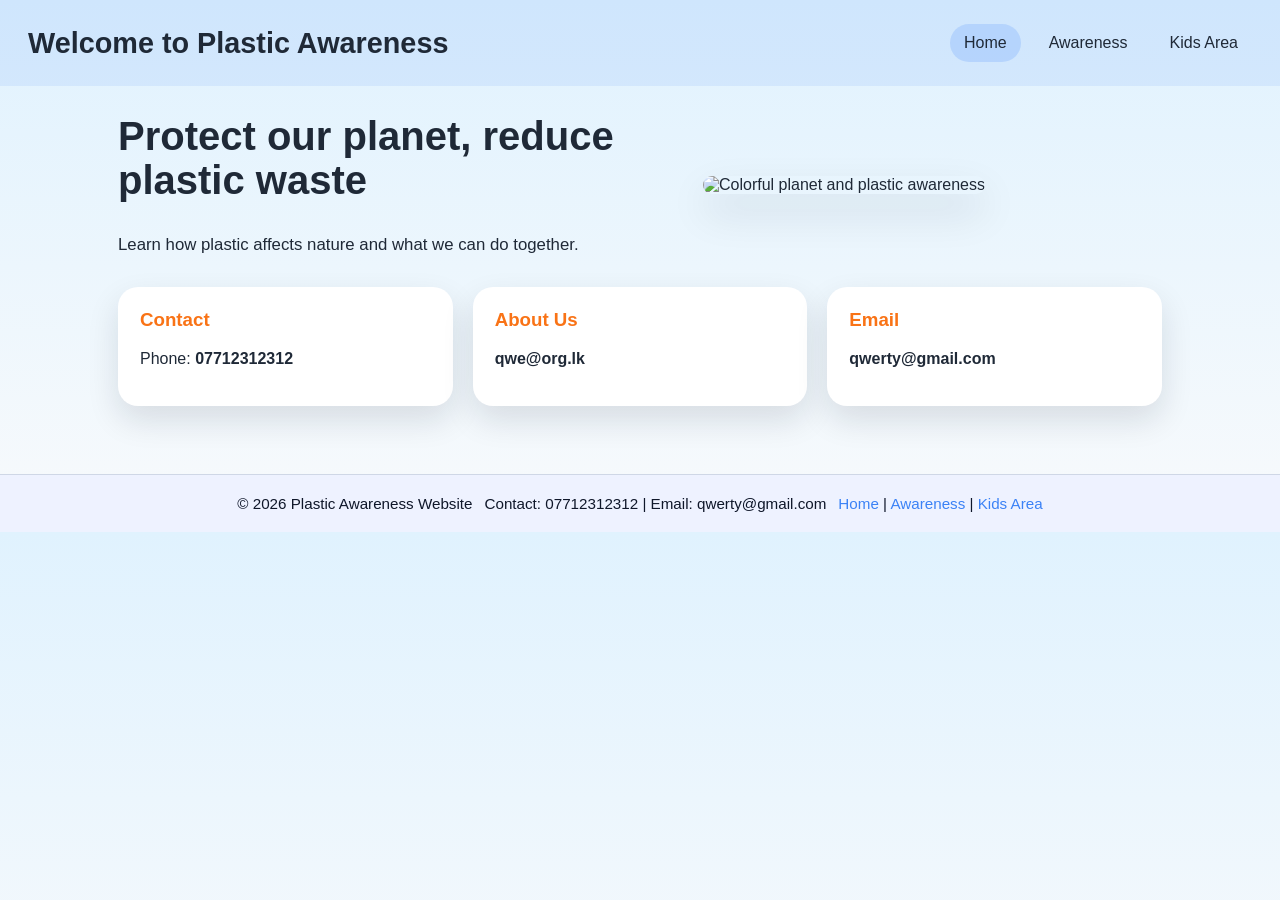
==== index.html @ 9c2f42bc "Add files via upload" ====
<!DOCTYPE html>
<html lang="en">
<head>
  <meta charset="UTF-8" />
  <meta name="viewport" content="width=device-width, initial-scale=1.0" />
  <title>Plastic Awareness - Home</title>
  <link rel="stylesheet" href="styles.css" />
</head>
<body>
  <header class="site-header">
    <h1>Welcome to Plastic Awareness</h1>
    <nav>
      <a href="index.html" class="nav-link active">Home</a>
      <a href="page2.html" class="nav-link">Awareness</a>
      <a href="page3.html" class="nav-link">Kids Area</a
      </a>
    </nav>
  </header>

  <main>
    <section class="hero">
      <div class="hero-text">
        <h2>Protect our planet, reduce plastic waste</h2>
        <p>Learn how plastic affects nature and what we can do together.</p>
      </div>
      <div class="hero-image">
        <img src="https://images.unsplash.com/photo-1520880867055-1e30d1cb001c?auto=format&fit=crop&w=900&q=80" alt="Colorful planet and plastic awareness" />
      </div>
    </section>

    <section class="contact-cards">
      <div class="card">
        <h3>Contact</h3>
        <p>Phone: <strong>07712312312</strong></p>
      </div>
      <div class="card">
        <h3>About Us</h3>
        <p><strong>qwe@org.lk</strong></p>
      </div>
      <div class="card">
        <h3>Email</h3>
        <p><strong>qwerty@gmail.com</strong></p>
      </div>
    </section>

  </main>

  <footer class="site-footer">
    <div class="footer-content">
      <span>© 2026 Plastic Awareness Website</span>
      <span>Contact: 07712312312 | Email: qwerty@gmail.com</span>
      <span><a href="index.html">Home</a> | <a href="page2.html">Awareness</a> | <a href="page3.html">Kids Area</a></span>
    </div>
  </footer>

  <script src="script.js"></script>
</body>
</html>
---- styles.css ----
:root {
  --bg: #f0f8ff;
  --card: #ffffff;
  --text: #1f2937;
  --accent: #3b82f6;
  --accent-2: #f97316;
  --shadow: rgba(15, 23, 42, 0.12);
}

* {
  box-sizing: border-box;
}

body {
  margin: 0;
  font-family: 'Segoe UI', Tahoma, Geneva, Verdana, sans-serif;
  background: linear-gradient(180deg, #e0f2fe 0%, #f8fafc 100%);
  color: var(--text);
}

.site-header {
  padding: 24px 28px;
  background: rgba(59, 130, 246, 0.1);
  display: flex;
  flex-wrap: wrap;
  align-items: center;
  justify-content: space-between;
  gap: 16px;
}

.site-header h1 {
  margin: 0;
  font-size: 1.8rem;
}

nav {
  display: flex;
  gap: 14px;
}

.nav-link {
  text-decoration: none;
  color: var(--text);
  padding: 10px 14px;
  border-radius: 999px;
  transition: background 0.2s ease;
}

.nav-link:hover,
.nav-link.active {
  background: rgba(59, 130, 246, 0.18);
}

main {
  padding: 28px;
  max-width: 1100px;
  margin: 0 auto;
}

.hero {
  display: grid;
  grid-template-columns: 1.1fr 0.9fr;
  gap: 24px;
  align-items: center;
  margin-bottom: 32px;
}

.hero-text h2 {
  margin-top: 0;
  font-size: 2.5rem;
  line-height: 1.1;
}

.hero-text p {
  font-size: 1.05rem;
  margin: 16px 0 0;
}

.hero-image img {
  width: 100%;
  border-radius: 24px;
  box-shadow: 0 18px 40px var(--shadow);
}

.contact-cards {
  display: grid;
  grid-template-columns: repeat(auto-fit, minmax(220px, 1fr));
  gap: 20px;
  margin-bottom: 40px;
}

.card {
  background: var(--card);
  border-radius: 20px;
  padding: 22px;
  box-shadow: 0 14px 32px var(--shadow);
}

.card h3 {
  margin-top: 0;
  color: var(--accent-2);
}

.comment-section {
  background: rgba(255, 255, 255, 0.85);
  padding: 26px;
  border-radius: 22px;
  box-shadow: 0 14px 32px var(--shadow);
}

.comment-section h2 {
  margin-top: 0;
}

label {
  display: block;
  font-weight: 600;
  margin-bottom: 10px;
}

textarea {
  width: 100%;
  border-radius: 16px;
  border: 1px solid #cbd5e1;
  padding: 16px;
  resize: vertical;
  font-size: 1rem;
}

button {
  margin-top: 14px;
  padding: 14px 22px;
  background: var(--accent);
  color: white;
  border: none;
  border-radius: 16px;
  font-size: 1rem;
  cursor: pointer;
}

button:hover {
  background: #2563eb;
}

.comment-result {
  margin-top: 16px;
  font-weight: 600;
}

.saved-comments {
  margin-top: 28px;
}

.saved-comments h3 {
  margin-top: 0;
  color: var(--accent);
}

.comment-item {
  background: rgba(59, 130, 246, 0.08);
  border-radius: 16px;
  padding: 16px;
  margin-top: 14px;
  line-height: 1.7;
}

.comment-item time {
  display: block;
  margin-top: 10px;
  font-size: 0.9rem;
  color: #475569;
}

.article {
  background: rgba(255, 255, 255, 0.9);
  border-radius: 24px;
  padding: 26px;
  box-shadow: 0 16px 36px var(--shadow);
  margin-bottom: 28px;
}

.article h2 {
  margin-top: 0;
}

.article ul {
  padding-left: 20px;
}

.image-section {
  text-align: center;
}

.image-section img {
  width: 100%;
  max-width: 900px;
  border-radius: 24px;
  box-shadow: 0 20px 44px var(--shadow);
}

.image-caption {
  margin-top: 12px;
  color: #475569;
}

.waste-image-section {
  display: flex;
  justify-content: center;
  margin-top: 24px;
}

.waste-image-section img {
  border-radius: 18px;
  object-fit: cover;
  width: 240px;
  height: 240px;
  box-shadow: 0 14px 32px rgba(6, 54, 53, 0.12);
}

.gallery-section {
  margin-top: 24px;
}

.gallery-section h2 {
  margin-bottom: 16px;
  color: #0f3f3c;
}

.gallery-grid {
  display: grid;
  grid-template-columns: repeat(auto-fit, minmax(120px, 1fr));
  gap: 16px;
}

.gallery-grid img {
  width: 100%;
  height: 90px;
  object-fit: cover;
  border-radius: 16px;
  box-shadow: 0 10px 24px rgba(6, 54, 53, 0.1);
}

.negative-article {
  background: rgba(255, 255, 255, 0.95);
  border: 6px double rgba(21, 135, 125, 0.8);
  border-radius: 26px;
  padding: 26px;
  margin-top: 26px;
  box-shadow: 0 16px 36px rgba(6, 54, 53, 0.08);
}

.negative-article h2 {
  margin-top: 0;
  color: #0f3f3c;
}

.negative-article p,
.negative-article ul {
  line-height: 1.8;
}

.video-section {
  background: rgba(255, 255, 255, 0.92);
  border-radius: 24px;
  padding: 26px;
  box-shadow: 0 16px 36px var(--shadow);
  margin-bottom: 28px;
}

.message {
  background: rgba(255, 255, 255, 0.92);
  border: 6px double rgba(14, 165, 233, 0.8);
  border-radius: 24px;
  padding: 26px;
  box-shadow: 0 16px 36px var(--shadow);
  margin-bottom: 28px;
}

.triple-frame {
  position: relative;
  padding: 18px;
  border-radius: 34px;
  margin-bottom: 30px;
  background: linear-gradient(135deg, rgba(14, 165, 233, 0.14), rgba(16, 185, 129, 0.08));
}

.triple-frame::before,
.triple-frame::after {
  content: '';
  position: absolute;
  inset: 10px;
  border-radius: 28px;
  pointer-events: none;
}

.triple-frame::before {
  border: 3px solid rgba(14, 165, 233, 0.6);
}

.triple-frame::after {
  inset: 16px;
  border: 2px solid rgba(16, 185, 129, 0.45);
}

.video-card {
  padding: 18px;
  border-radius: 24px;
  background: linear-gradient(135deg, #dbeafe 0%, #fef9c3 100%);
}

.video-animation {
  position: relative;
  width: 100%;
  max-width: 760px;
  height: 320px;
  background: linear-gradient(180deg, #7dd3fc 0%, #dbeafe 100%);
  border-radius: 28px;
  overflow: hidden;
  margin: 0 auto 18px;
}

.video-placeholder {
  width: 100%;
  height: 100%;
  object-fit: cover;
  display: block;
}

.sun {
  position: absolute;
  top: 24px;
  left: 24px;
  width: 80px;
  height: 80px;
  background: #fde68a;
  border-radius: 50%;
  box-shadow: 0 0 40px rgba(253, 230, 138, 0.7);
}

.cloud {
  position: absolute;
  top: 20px;
  width: 120px;
  height: 50px;
  background: #ffffff;
  border-radius: 60px;
  filter: drop-shadow(0 10px 12px rgba(15, 23, 42, 0.08));
}

.cloud-1 {
  left: 180px;
  animation: floatCloud 8s ease-in-out infinite;
}

.cloud-2 {
  left: 420px;
  top: 50px;
  width: 160px;
  animation: floatCloud 10s ease-in-out infinite alternate;
}

@keyframes floatCloud {
  0% { transform: translateY(0) translateX(0); }
  50% { transform: translateY(12px) translateX(12px); }
  100% { transform: translateY(0) translateX(0); }
}

.bird {
  position: absolute;
  width: 30px;
  height: 18px;
  border-top: 6px solid #1e3a8a;
  border-right: 6px solid transparent;
  border-left: 6px solid transparent;
  top: 140px;
}

.bird-1 {
  left: 60px;
  animation: flyBird1 6s linear infinite;
}

.bird-2 {
  left: 160px;
  top: 180px;
  animation: flyBird2 6s linear infinite;
}

.person,
.child,
.animal {
  position: absolute;
  border-radius: 50%;
}

.person-1,
.person-2,
.child {
  width: 18px;
  height: 18px;
  background: #fde68a;
}

.person-1 {
  left: 300px;
  bottom: 50px;
  animation: swayPerson 4s ease-in-out infinite;
}

.person-2 {
  left: 360px;
  bottom: 50px;
  animation: swayPerson 4s ease-in-out infinite alternate;
}

.person-1::after,
.person-2::after {
  content: '';
  position: absolute;
  left: -6px;
  top: 18px;
  width: 30px;
  height: 42px;
  background: #2563eb;
  border-radius: 18px;
}

.child {
  left: 420px;
  bottom: 44px;
  width: 14px;
  height: 14px;
  background: #f472b6;
  animation: bounceChild 3s ease-in-out infinite;
}

.child::after {
  content: '';
  position: absolute;
  left: -5px;
  top: 14px;
  width: 24px;
  height: 30px;
  background: #60a5fa;
  border-radius: 18px;
}

.animal-dog {
  left: 520px;
  bottom: 50px;
  width: 24px;
  height: 18px;
  background: #a78bfa;
  border-radius: 12px 12px 8px 8px;
  animation: runAnimal 5s ease-in-out infinite;
}

.animal-dog::before {
  content: '';
  position: absolute;
  left: 18px;
  top: -8px;
  width: 10px;
  height: 10px;
  background: #a78bfa;
  border-radius: 50%;
}

.animal-fish {
  left: 180px;
  bottom: 16px;
  width: 34px;
  height: 18px;
  background: #22c55e;
  border-radius: 18px 12px 18px 12px;
  transform: rotate(10deg);
  animation: swimFish 4s ease-in-out infinite;
}

.animal-fish::after {
  content: '';
  position: absolute;
  right: -10px;
  top: 4px;
  width: 10px;
  height: 10px;
  background: #22c55e;
  clip-path: polygon(0 0, 100% 50%, 0 100%);
}

.info-box {
  position: absolute;
  left: 48px;
  bottom: 18px;
  padding: 10px 14px;
  background: rgba(15, 23, 42, 0.88);
  color: white;
  font-size: 0.95rem;
  border-radius: 18px;
  max-width: 340px;
  box-shadow: 0 12px 24px rgba(15, 23, 42, 0.2);
}

@keyframes swayPerson {
  0% { transform: translateY(0); }
  50% { transform: translateY(-6px); }
  100% { transform: translateY(0); }
}

@keyframes bounceChild {
  0%, 100% { transform: translateY(0); }
  50% { transform: translateY(-10px); }
}

@keyframes runAnimal {
  0%, 100% { transform: translateX(0); }
  50% { transform: translateX(-8px); }
}

@keyframes swimFish {
  0%, 100% { transform: translateY(0) rotate(10deg); }
  50% { transform: translateY(-8px) rotate(10deg); }
}

@keyframes flyBird1 {
  0% { transform: translateX(0); }
  100% { transform: translateX(760px); }
}

@keyframes flyBird2 {
  0% { transform: translateX(0); }
  100% { transform: translateX(760px); }
}

.plastic-bag {
  position: absolute;
  bottom: 24px;
  left: 22px;
  width: 68px;
  height: 90px;
  background: rgba(255, 255, 255, 0.9);
  border-radius: 12px 12px 18px 18px;
  box-shadow: inset 0 0 0 2px rgba(255, 255, 255, 0.8);
}

.plastic-bag::before {
  content: '';
  position: absolute;
  top: -24px;
  left: 10px;
  width: 48px;
  height: 28px;
  background: rgba(255, 255, 255, 0.9);
  border-radius: 20px 20px 0 0;
}

.recycle-icon {
  position: absolute;
  right: 24px;
  bottom: 28px;
  font-size: 3rem;
  color: #16a34a;
  animation: popRecycle 2.5s ease-in-out infinite;
}

@keyframes popRecycle {
  0%, 100% { transform: translateY(0) scale(1); }
  50% { transform: translateY(-8px) scale(1.06); }
}

footer {
  background: #eef2ff;
  border-top: 1px solid rgba(148, 163, 184, 0.35);
  text-align: center;
  padding: 20px 0;
  color: #0f172a;
}

.footer-content {
  display: flex;
  flex-wrap: wrap;
  justify-content: center;
  gap: 12px;
  align-items: center;
  max-width: 1100px;
  margin: 0 auto;
  font-size: 0.95rem;
}

.footer-content a {
  color: var(--accent);
  text-decoration: none;
}

.footer-content a:hover {
  text-decoration: underline;
}

@media (max-width: 640px) {
  .footer-content {
    flex-direction: column;
    gap: 8px;
  }
}

@media (max-width: 900px) {
  .hero {
    grid-template-columns: 1fr;
  }
}

@media (max-width: 640px) {
  .site-header {
    padding: 18px 16px;
  }

  .hero-text h2 {
    font-size: 2rem;
  }

  .video-animation {
    height: 260px;
  }
}
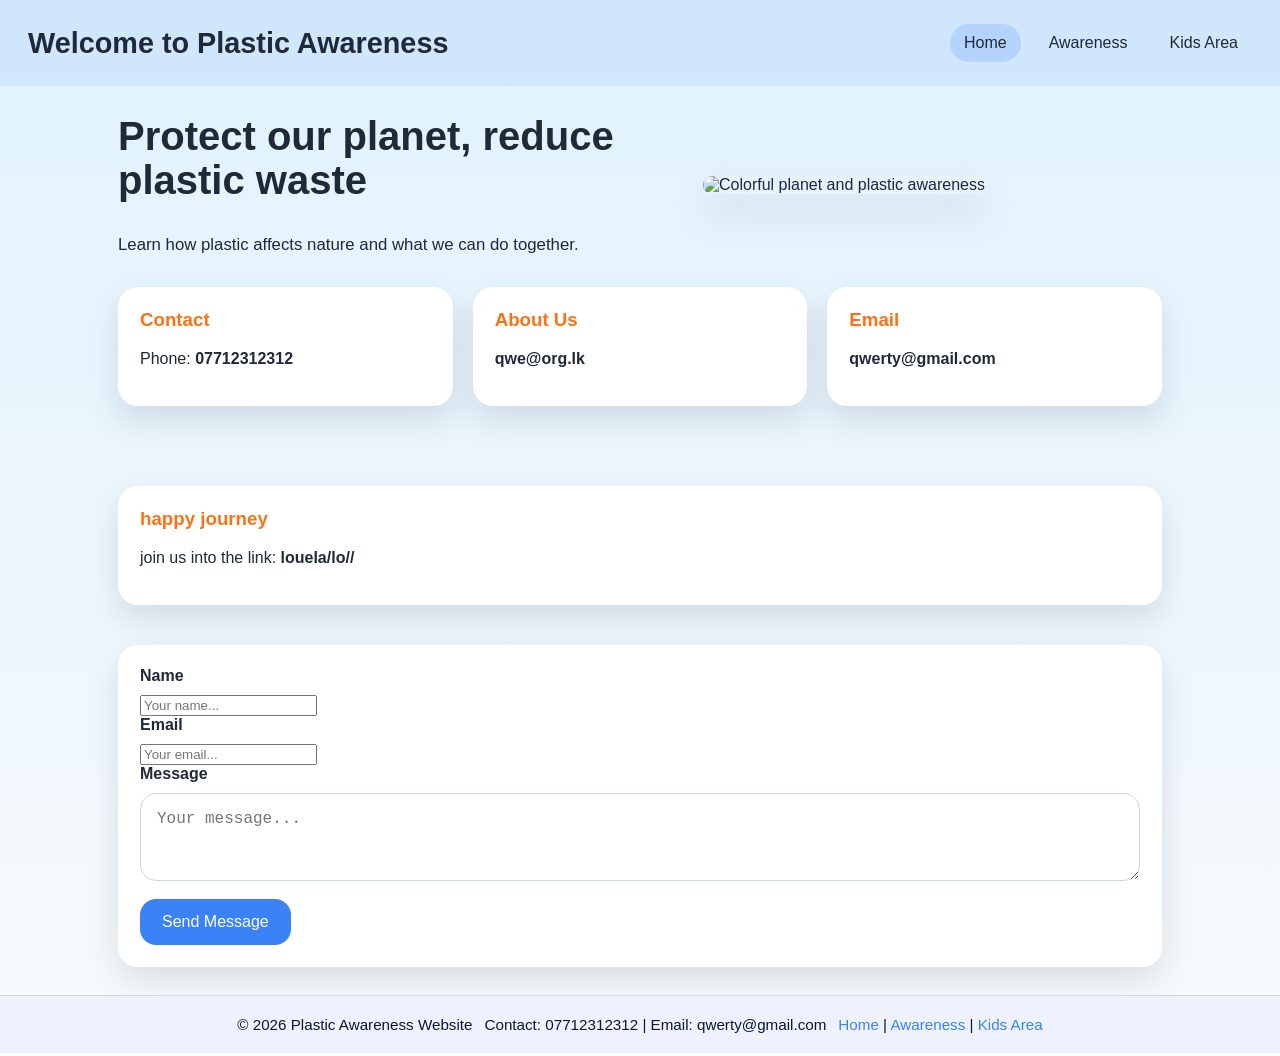
==== commit 8fcd301b: "Update index.html" ====
--- a/index.html
+++ b/index.html
@@ -42,9 +42,28 @@
         <p><strong>qwerty@gmail.com</strong></p>
       </div>
     </section>
+      <section class="contact-cards"></section>
+      <div class="card">
+        <h3>happy journey</h3>
+        <p>join us into the link: <strong>louela/lo//</strong></p>
+      </div>
+      </section>
+  
+  <section class="contact-cards"></section>
+      <div class="card">
 
+      <form id="contactForm">
+        <label for="name">Name</label>
+        <input type="text" id="name" name="name" placeholder="Your name..." required />
+        <label for="email">Email</label>
+        <input type="email" id="email" name="email" placeholder="Your email..." required />
+        <label for="message">Message</label>
+        <textarea id="message" name="message" rows="3" placeholder="Your message..." required></textarea>  
+        <button type="submit">Send Message</button>
+      </form>
+      </div>
+  </section>
   </main>
-
   <footer class="site-footer">
     <div class="footer-content">
       <span>© 2026 Plastic Awareness Website</span>
